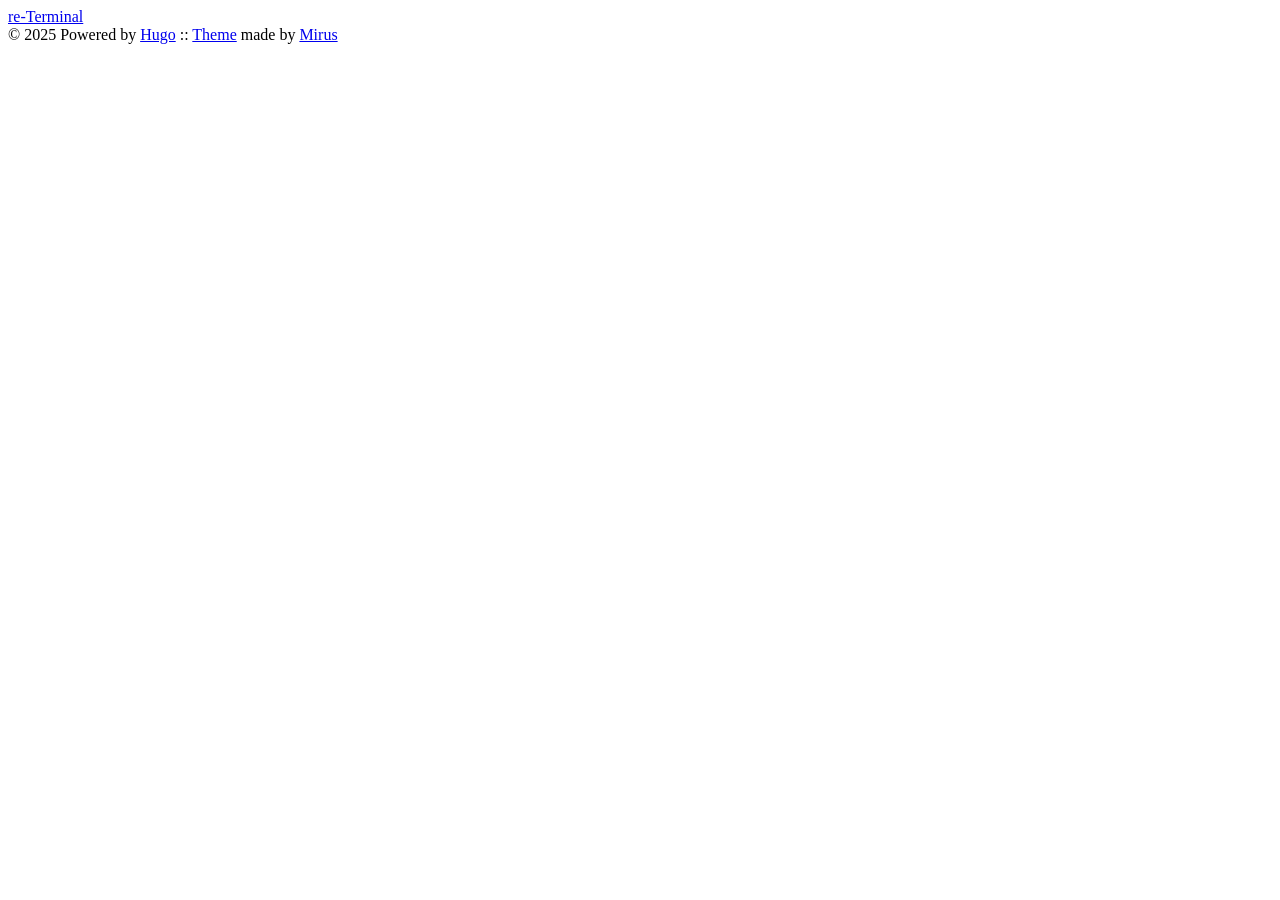
==== public/index.html @ 836b7aaa "Setup Hugo with re-terminal theme" ====
<!DOCTYPE html>
<html lang="en">
<head>
	<meta name="generator" content="Hugo 0.144.2"><script src="/livereload.js?mindelay=10&amp;v=2&amp;port=1313&amp;path=livereload" data-no-instant defer></script>
  
    <title>My New Hugo Site</title>
  
  <meta http-equiv="content-type" content="text/html; charset=utf-8">
<meta name="viewport" content="width=device-width, initial-scale=1.0">
<meta name="description" content="" />
<meta name="keywords" content="" />

  <meta name="robots" content="noodp" />

<link rel="canonical" href="http://localhost:1313/" />







  
  
  
  
  
  <link rel="stylesheet" href="http://localhost:1313/styles.css">







  <link rel="shortcut icon" href="http://localhost:1313/img/theme-colors/red.png">
  <link rel="apple-touch-icon" href="http://localhost:1313/img/theme-colors/red.png">



<meta name="twitter:card" content="summary" />



<meta property="og:locale" content="en" />
<meta property="og:type" content="website" />
<meta property="og:title" content="My New Hugo Site">
<meta property="og:description" content="" />
<meta property="og:url" content="http://localhost:1313/" />
<meta property="og:site_name" content="My New Hugo Site" />

  
    <meta property="og:image" content="http://localhost:1313/img/favicon/red.png">
  

<meta property="og:image:width" content="1200">
<meta property="og:image:height" content="627">





  <link href="/index.xml" rel="alternate" type="application/rss+xml" title="My New Hugo Site" />










  


</head>
<body class="red">




<div class="container center headings--one-size">

  <header class="header">
  <div class="header__inner">
    <div class="header__logo">
      <a href="http://localhost:1313/">
  <div class="logo">
    re-Terminal
  </div>
</a>

    </div>
    
    
  </div>
  
</header>


  <div class="content">
    
  
  <div class="posts">
    
    

    
    
      
    
    

    

    <div class="pagination">
  <div class="pagination__buttons">
    
    
  </div>
</div>

  </div>

  </div>

  
    <footer class="footer">
  <div class="footer__inner">
    
      <div class="copyright">
        <span>© 2025 Powered by <a href="https://gohugo.io">Hugo</a></span>
    
      <span>:: <a href="https://github.com/mirus-ua/hugo-theme-re-terminal" target="_blank">Theme</a> made by <a href="https://github.com/mirus-ua" target="_blank">Mirus</a></span>
      </div>
  </div>
</footer>






<script type="text/javascript" src="/bundle.min.js"></script>








  
</div>

</body>
</html>
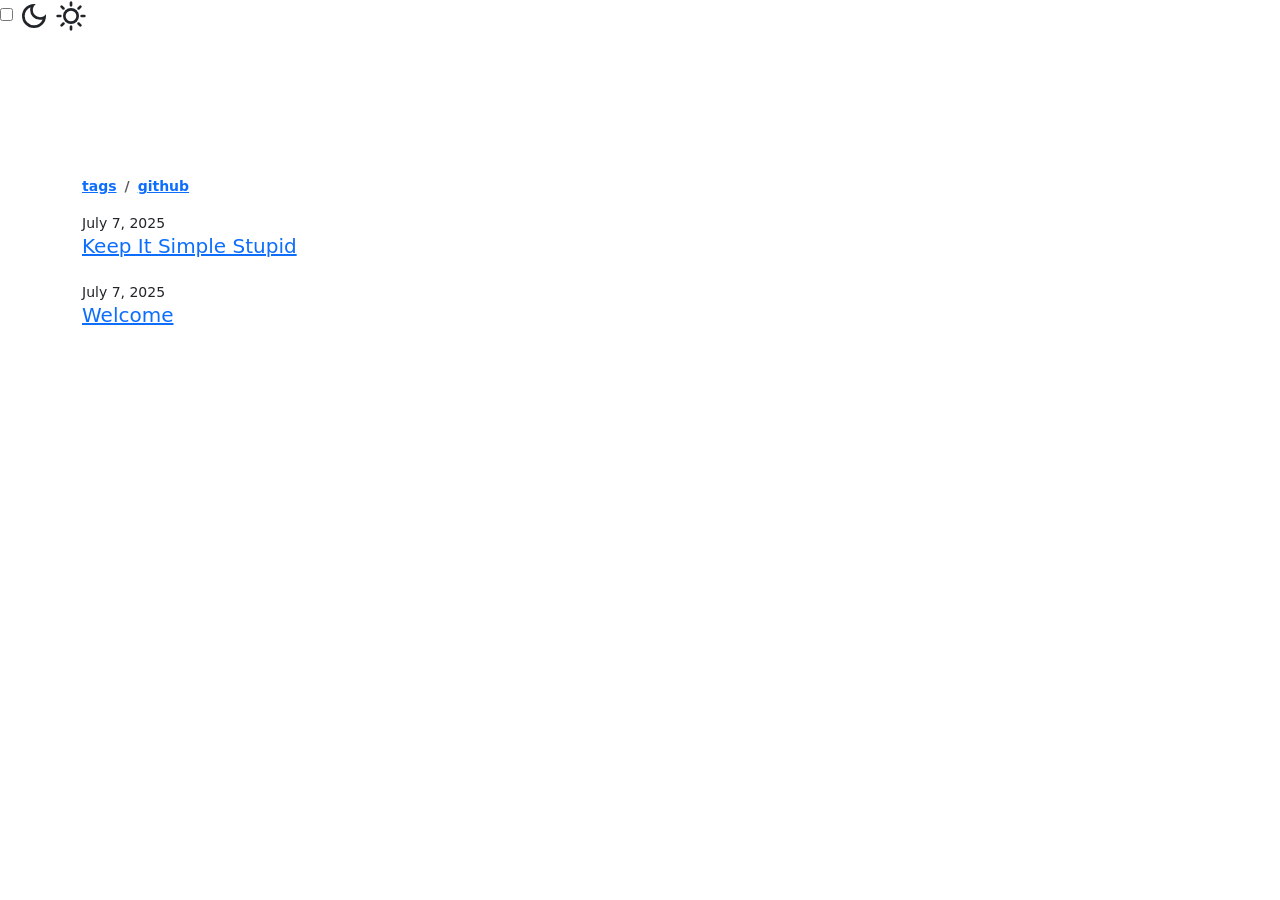
==== commit d6f38ffa: "Remove posts page and display posts on home page" ====
--- a/public/index.html
+++ b/public/index.html
@@ -1,158 +1,98 @@
 <!DOCTYPE html>
-<html lang="en">
+<html lang="en-us" dir="ltr">
 <head>
 	<meta name="generator" content="Hugo 0.144.2"><script src="/livereload.js?mindelay=10&amp;v=2&amp;port=1313&amp;path=livereload" data-no-instant defer></script>
   
-    <title>My New Hugo Site</title>
+
+<meta charset="utf-8">
+<meta name="viewport" content="width=device-width, initial-scale=1">
+<link rel="stylesheet" href="/css/syntax.css"/>
+<link rel="shortcut icon" type="image/png" href="//localhost:1313/favicon.ico" />
+<meta property="og:url" content="//localhost:1313/">
+  <meta property="og:site_name" content="RSA Blog">
+  <meta property="og:title" content="RSA Blog">
+  <meta property="og:locale" content="en_us">
+  <meta property="og:type" content="website">
+
+<title>RSA Blog</title>
+
+    <link rel="stylesheet" href="/css/main.css">
+      <link rel="stylesheet" href="/css/palette/default.css">
+
+      <script src="/js/main.js"></script>
+
+<link href="https://cdn.jsdelivr.net/npm/bootstrap@5.3.3/dist/css/bootstrap.min.css" rel="stylesheet" integrity="sha384-QWTKZyjpPEjISv5WaRU9OFeRpok6YctnYmDr5pNlyT2bRjXh0JMhjY6hW+ALEwIH" crossorigin="anonymous">
+
+</head>
+
+<body
+    class="dark"
+>
+  <label id="theme-switcher-container">
+    <input id="theme-switcher" type="checkbox">
+    <svg id="moon-icon" xmlns="http://www.w3.org/2000/svg" width="32" height="32" viewBox="0 0 24 24"><path fill="currentColor" d="M12 21q-3.75 0-6.375-2.625T3 12t2.625-6.375T12 3q.35 0 .688.025t.662.075q-1.025.725-1.638 1.888T11.1 7.5q0 2.25 1.575 3.825T16.5 12.9q1.375 0 2.525-.613T20.9 10.65q.05.325.075.662T21 12q0 3.75-2.625 6.375T12 21m0-2q2.2 0 3.95-1.213t2.55-3.162q-.5.125-1 .2t-1 .075q-3.075 0-5.238-2.163T9.1 7.5q0-.5.075-1t.2-1q-1.95.8-3.163 2.55T5 12q0 2.9 2.05 4.95T12 19m-.25-6.75"/></svg>
+    <svg id="sun-icon" xmlns="http://www.w3.org/2000/svg" width="32" height="32" viewBox="0 0 24 24"><path fill="currentColor" d="M12 5q-.425 0-.712-.288T11 4V2q0-.425.288-.712T12 1t.713.288T13 2v2q0 .425-.288.713T12 5m4.95 2.05q-.275-.275-.275-.687t.275-.713l1.4-1.425q.3-.3.712-.3t.713.3q.275.275.275.7t-.275.7L18.35 7.05q-.275.275-.7.275t-.7-.275M20 13q-.425 0-.713-.288T19 12t.288-.712T20 11h2q.425 0 .713.288T23 12t-.288.713T22 13zm-8 10q-.425 0-.712-.288T11 22v-2q0-.425.288-.712T12 19t.713.288T13 20v2q0 .425-.288.713T12 23M5.65 7.05l-1.425-1.4q-.3-.3-.3-.725t.3-.7q.275-.275.7-.275t.7.275L7.05 5.65q.275.275.275.7t-.275.7q-.3.275-.7.275t-.7-.275m12.7 12.725l-1.4-1.425q-.275-.3-.275-.712t.275-.688t.688-.275t.712.275l1.425 1.4q.3.275.288.7t-.288.725q-.3.3-.725.3t-.7-.3M2 13q-.425 0-.712-.288T1 12t.288-.712T2 11h2q.425 0 .713.288T5 12t-.288.713T4 13zm2.225 6.775q-.275-.275-.275-.7t.275-.7L5.65 16.95q.275-.275.687-.275t.713.275q.3.3.3.713t-.3.712l-1.4 1.4q-.3.3-.725.3t-.7-.3M12 18q-2.5 0-4.25-1.75T6 12t1.75-4.25T12 6t4.25 1.75T18 12t-1.75 4.25T12 18m0-2q1.65 0 2.825-1.175T16 12t-1.175-2.825T12 8T9.175 9.175T8 12t1.175 2.825T12 16m0-4"/></svg>
+  </label>
+
   
-  <meta http-equiv="content-type" content="text/html; charset=utf-8">
-<meta name="viewport" content="width=device-width, initial-scale=1.0">
-<meta name="description" content="" />
-<meta name="keywords" content="" />
+  <main>
+    
+<div class="container pt-5">
+  
+  <div class="row mt-5 pt-5">
+    
+  <nav aria-label="breadcrumb" class="small">
+    <ol class="breadcrumb fw-bold">
+    <li class="breadcrumb-item">
+      <a href="/tags"
+        
+      >tags</a>
+      
+    </li>
+    <li class="breadcrumb-item">
+      <a href="https://github.com/RSA-Internal/rsa-blog"
+        
+          target="_blank" rel="noopener noreferrer"
+        
+      >github</a>
+      
+    </li>
+    </ol>
+  </nav>
 
-  <meta name="robots" content="noodp" />
-
-<link rel="canonical" href="http://localhost:1313/" />
-
-
-
-
-
-
-
+  </div>
+  
+  
+  
+  
+  <div class="row mb-3">
+    
+    
+    <time class="small" datetime="2025-07-07T12:51:07-05:00">July 7, 2025</time>
+    <h2 class="h5"><a href="/posts/kiss/">Keep It Simple Stupid</a></h2>
+    
+  </div>
   
   
   
   
   
-  <link rel="stylesheet" href="http://localhost:1313/styles.css">
-
-
-
-
-
-
-
-  <link rel="shortcut icon" href="http://localhost:1313/img/theme-colors/red.png">
-  <link rel="apple-touch-icon" href="http://localhost:1313/img/theme-colors/red.png">
-
-
-
-<meta name="twitter:card" content="summary" />
-
-
-
-<meta property="og:locale" content="en" />
-<meta property="og:type" content="website" />
-<meta property="og:title" content="My New Hugo Site">
-<meta property="og:description" content="" />
-<meta property="og:url" content="http://localhost:1313/" />
-<meta property="og:site_name" content="My New Hugo Site" />
-
-  
-    <meta property="og:image" content="http://localhost:1313/img/favicon/red.png">
-  
-
-<meta property="og:image:width" content="1200">
-<meta property="og:image:height" content="627">
-
-
-
-
-
-  <link href="/index.xml" rel="alternate" type="application/rss+xml" title="My New Hugo Site" />
-
-
-
-
-
-
-
-
-
-
-  
-
-
-</head>
-<body class="red">
-
-
-
-
-<div class="container center headings--one-size">
-
-  <header class="header">
-  <div class="header__inner">
-    <div class="header__logo">
-      <a href="http://localhost:1313/">
-  <div class="logo">
-    re-Terminal
-  </div>
-</a>
-
-    </div>
+  <div class="row mb-3">
     
+    
+    <time class="small" datetime="2025-07-07T02:19:31-05:00">July 7, 2025</time>
+    <h2 class="h5"><a href="/posts/welcome/">Welcome</a></h2>
     
   </div>
   
-</header>
-
-
-  <div class="content">
-    
   
-  <div class="posts">
-    
-    
-
-    
-    
-      
-    
-    
-
-    
-
-    <div class="pagination">
-  <div class="pagination__buttons">
-    
-    
-  </div>
-</div>
-
-  </div>
-
-  </div>
-
   
-    <footer class="footer">
-  <div class="footer__inner">
-    
-      <div class="copyright">
-        <span>© 2025 Powered by <a href="https://gohugo.io">Hugo</a></span>
-    
-      <span>:: <a href="https://github.com/mirus-ua/hugo-theme-re-terminal" target="_blank">Theme</a> made by <a href="https://github.com/mirus-ua" target="_blank">Mirus</a></span>
-      </div>
-  </div>
-</footer>
-
-
-
-
-
-
-<script type="text/javascript" src="/bundle.min.js"></script>
-
-
-
-
-
-
-
-
   
 </div>
 
+  </main>
+
+  
+  <script src="https://cdn.jsdelivr.net/npm/bootstrap@5.3.3/dist/js/bootstrap.bundle.min.js" integrity="sha384-YvpcrYf0tY3lHB60NNkmXc5s9fDVZLESaAA55NDzOxhy9GkcIdslK1eN7N6jIeHz" crossorigin="anonymous"></script>
 </body>
 </html>
